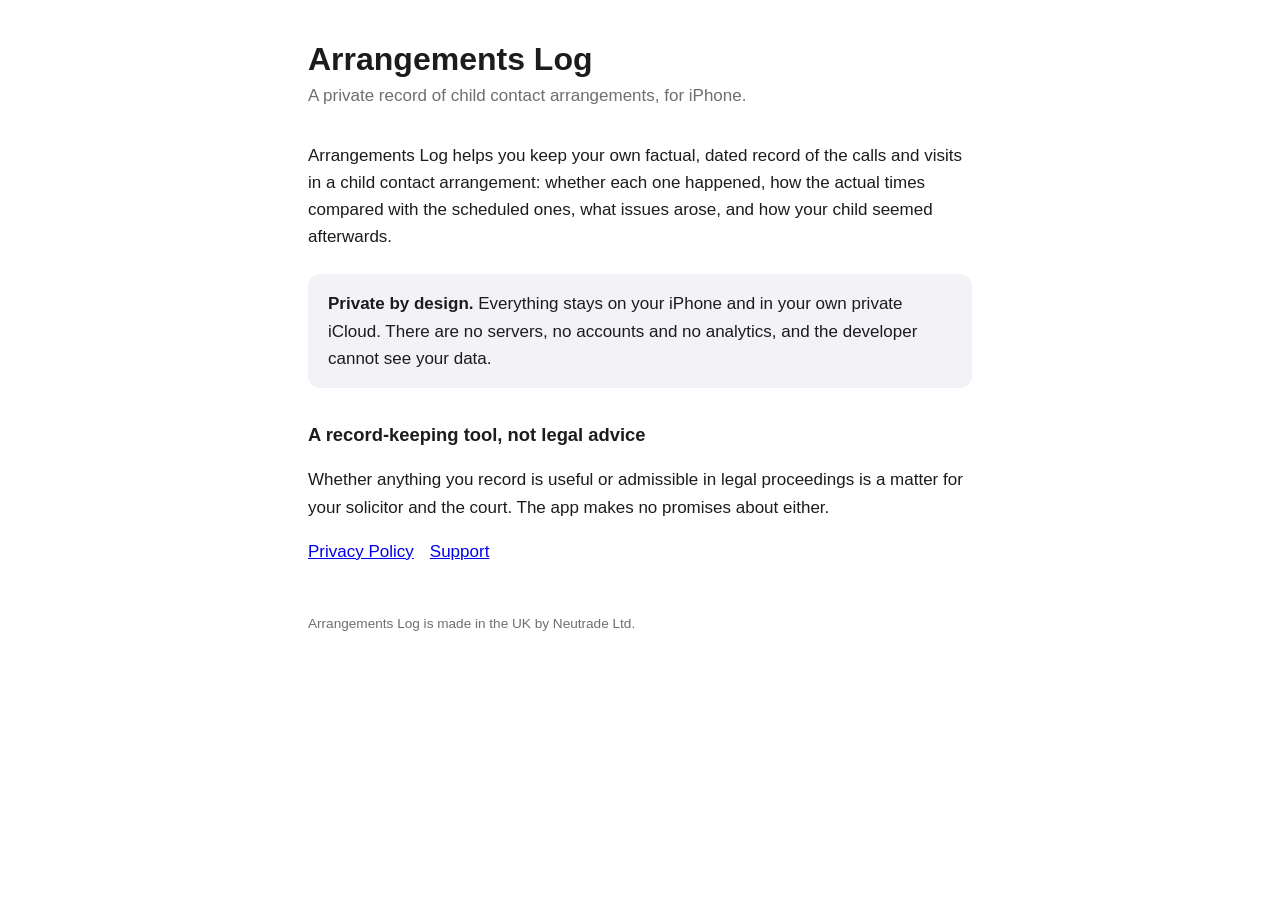
==== index.html @ 227367fa "Add Arrangements Log site: privacy policy and support pages The privacy policy is generated from the" ====
<!doctype html>
<html lang="en-GB">
<meta charset="utf-8">
<meta name="viewport" content="width=device-width, initial-scale=1">
<title>Arrangements Log</title>
<link rel="stylesheet" href="style.css">
<h1>Arrangements Log</h1>
<p class="sub">A private record of child contact arrangements, for iPhone.</p>

<p>Arrangements Log helps you keep your own factual, dated record of the calls and
visits in a child contact arrangement: whether each one happened, how the actual
times compared with the scheduled ones, what issues arose, and how your child
seemed afterwards.</p>

<div class="card">
  <strong>Private by design.</strong> Everything stays on your iPhone and in your
  own private iCloud. There are no servers, no accounts and no analytics, and the
  developer cannot see your data.
</div>

<h2>A record-keeping tool, not legal advice</h2>
<p>Whether anything you record is useful or admissible in legal proceedings is a
matter for your solicitor and the court. The app makes no promises about either.</p>

<nav><a href="privacy.html">Privacy Policy</a><a href="support.html">Support</a></nav>
<footer>Arrangements Log is made in the UK by Neutrade Ltd.</footer>
---- style.css ----
:root { color-scheme: light dark; }
* { box-sizing: border-box; }
body {
  font: 17px/1.6 -apple-system, BlinkMacSystemFont, "Segoe UI", Roboto, sans-serif;
  max-width: 44rem; margin: 0 auto; padding: 2.5rem 1.25rem 4rem;
  color: #1c1c1e; background: #fff;
}
@media (prefers-color-scheme: dark) {
  body { color: #f2f2f7; background: #1c1c1e; }
  a { color: #64d2ff; }
  .card { background: #2c2c2e; }
}
h1 { font-size: 2rem; line-height: 1.2; margin: 0 0 .25rem; }
h2 { font-size: 1.15rem; margin: 2rem 0 .4rem; }
.sub { color: #6e6e73; margin: 0 0 2rem; }
.card { background: #f2f2f7; border-radius: 12px; padding: 1rem 1.25rem; margin: 1.5rem 0; }
footer { margin-top: 3rem; font-size: .85rem; color: #6e6e73; }
nav a { margin-right: 1rem; }
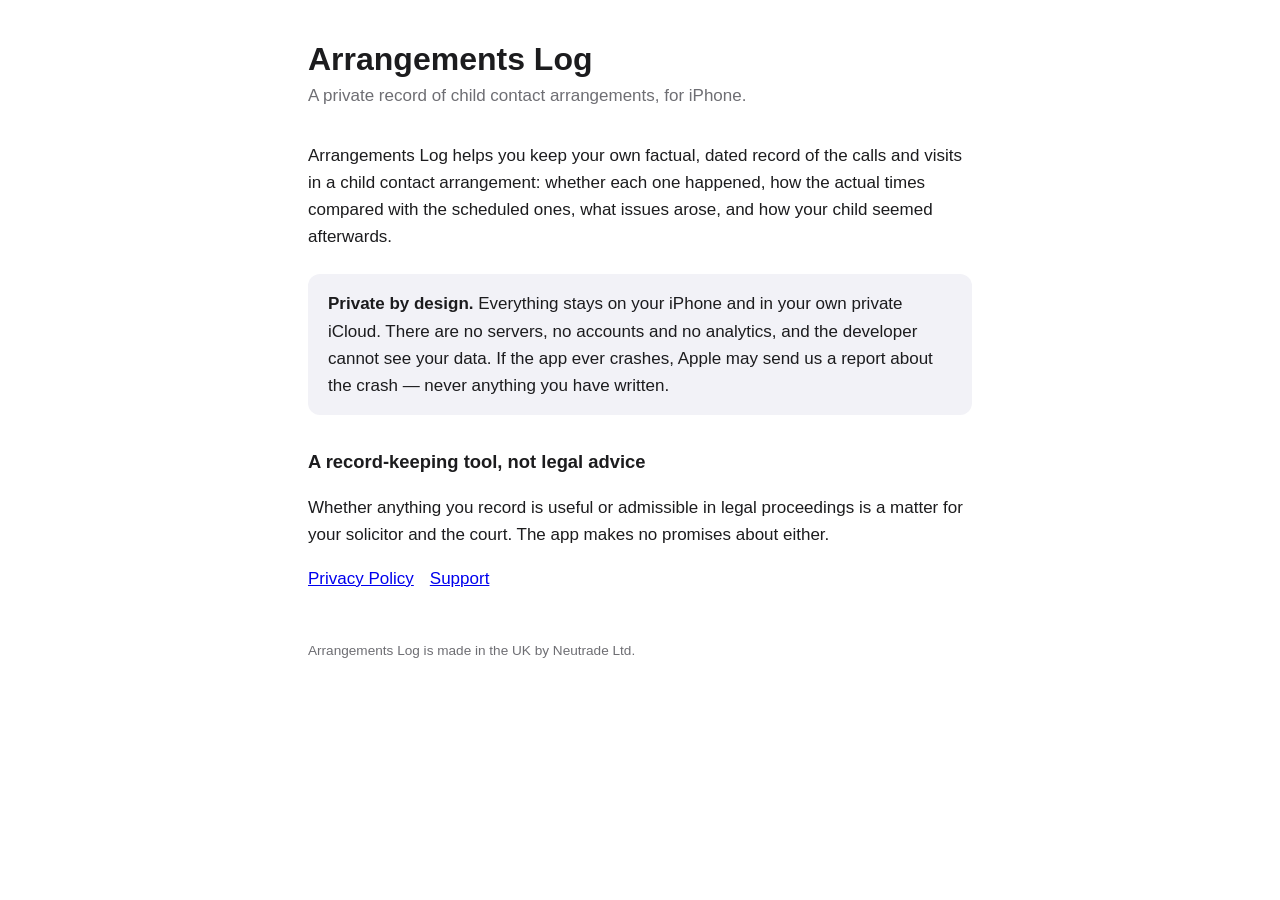
==== commit c4e13242: "Privacy policy: replace 'no crash reporting' with what actually happens Apple may send the developer" ====
--- a/index.html
+++ b/index.html
@@ -15,7 +15,8 @@
 <div class="card">
   <strong>Private by design.</strong> Everything stays on your iPhone and in your
   own private iCloud. There are no servers, no accounts and no analytics, and the
-  developer cannot see your data.
+  developer cannot see your data. If the app ever crashes, Apple may send us a
+  report about the crash &mdash; never anything you have written.
 </div>
 
 <h2>A record-keeping tool, not legal advice</h2>
